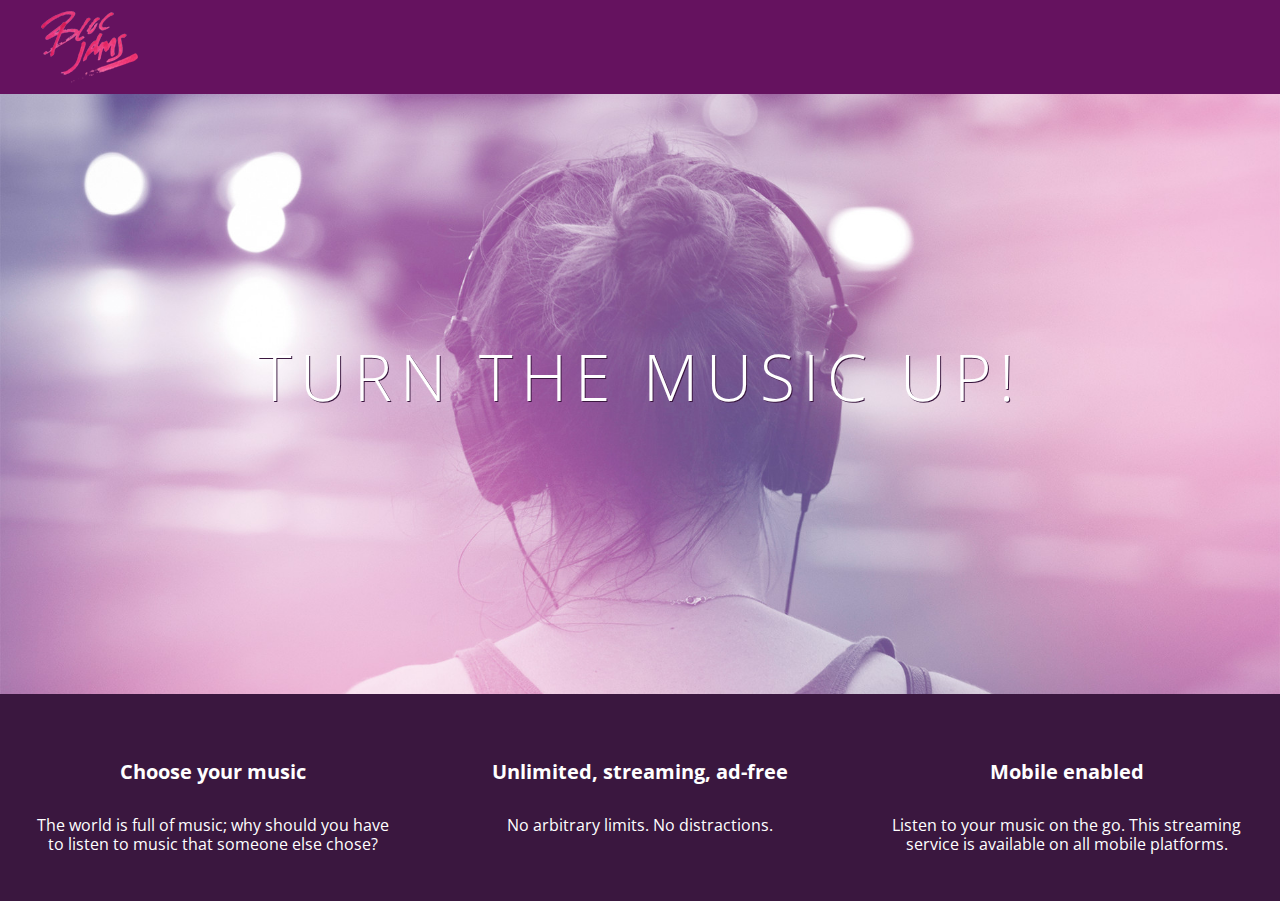
==== index.html @ e8fadb09 "checkpoint 2-added tags and styling" ====
<!DOCTYPE html>
 <html>
     <head>
         <title>Bloc Jams</title>
         <link rel="stylesheet" type="text/css" href="styles/normalize.css">
         <link rel="stylesheet" type="text/css" href="https://fonts.googleapis.com/css?family=Open+Sans:400,800,600,700,300">
         <link rel="stylesheet" type="text/css" href="https://code.ionicframework.com/ionicons/2.0.1/css/ionicons.min.css">
         <link rel="stylesheet" type="text/css" href="styles/main.css">
     </head>
     <body class="landing">
         <nav class="navbar"> <!-- navigation bar -->
             <img src="assets/images/bloc_jams_logo.png" alt="bloc jams logo" class="logo">
         </nav>
         <section class="hero-content"> <!-- hero content -->
             <h1 class="hero-title">Turn the music up!</h1>
         </section>
         <section class="selling-points"> <!-- selling points -->
             <div class="point">
                 <span class="ion-music-note"></span>
                 <h5 class="point-title">Choose your music</h5>
                 <p class="point-description">The world is full of music; why should you have to listen to music that someone else chose?</p>
             </div>
             <div class="point">
                 <span class="ion-radio-waves"></span>
                 <h5 class="point-title">Unlimited, streaming, ad-free</h5>
                 <p class="point-description">No arbitrary limits. No distractions.</p>
             </div>
             <div class="point">
                 <span class="ion-iphone"></span>
                 <h5 class="point-title">Mobile enabled</h5>
                 <p class="point-description">Listen to your music on the go. This streaming service is available on all mobile platforms.</p>
             </div>
         </section>
     </body>
 </html>
---- styles/main.css ----
html {
    height: 100%;
    font-size: 100%;
}

body {
    font-family: 'Open Sans';
    color: white;
    min-height: 100%;
}

body.landing {
    background-color: rgb(58, 23, 63);
}

.navbar {
    padding: 0.5rem;
    background-color: rgb(101, 18, 95);
}

.navbar .logo {
    position: relative;
    left: 2rem;
}

.hero-content {
    position: relative;
    min-height: 600px;
    background-image: url(../assets/images/bloc_jams_bg.jpg);
    background-repeat: no-repeat;
    background-position: center center;
    background-size: cover;
}

.hero-content .hero-title {
    position: absolute;
    top: 40%;
    -webkit-transform: translateY(-50%);
    -moz-transform: translateY(-50%);
    -ms-transform: translateY(-50%);
    transform: translateY(-50%);
    width: 100%;
    text-align: center;
    font-size: 4rem;
    font-weight: 300;
    text-transform: uppercase;
    letter-spacing: 0.5rem;
    text-shadow: 1px 1px 0px rgb(58, 23, 63)
}

.selling-points {
    position: relative;
    display: table;
    width: 100%;
    -webkit-box-sizing: border-box;
    -moz-box-sizing: border-box;
    box-sizing: border-box;
}

.point {
    display: table-cell;
    position: relative;
    width: 33.3%;
    padding: 2rem;
    text-align: center;
}

.point .point-title {
    font-size: 1.25rem;
}

.ion-music-note,
.ion-radio-waves,
.ion-iphone {
    color: rgb(233, 50, 117);
    font-size: 5rem;
}
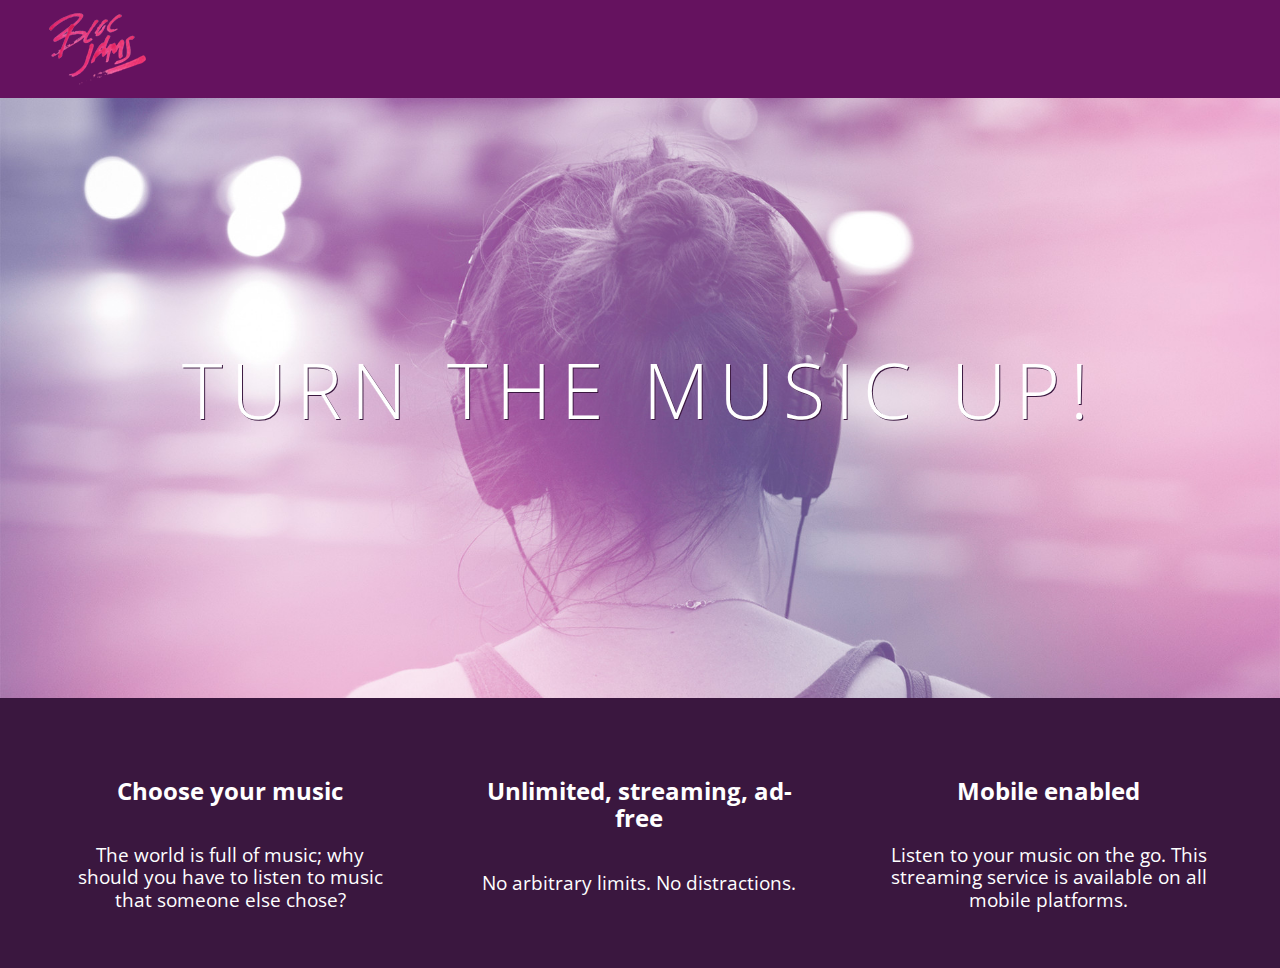
==== commit c80a4561: ""added browser/window responsiveness"" ====
--- a/index.html
+++ b/index.html
@@ -2,10 +2,12 @@
  <html>
      <head>
          <title>Bloc Jams</title>
+         <meta name="viewport" content="width=device-width, initial-scale=1">
          <link rel="stylesheet" type="text/css" href="styles/normalize.css">
          <link rel="stylesheet" type="text/css" href="https://fonts.googleapis.com/css?family=Open+Sans:400,800,600,700,300">
          <link rel="stylesheet" type="text/css" href="https://code.ionicframework.com/ionicons/2.0.1/css/ionicons.min.css">
          <link rel="stylesheet" type="text/css" href="styles/main.css">
+         <link rel="stylesheet" type="text/css" href="styles/landing.css">
      </head>
      <body class="landing">
          <nav class="navbar"> <!-- navigation bar -->
@@ -14,18 +16,18 @@
          <section class="hero-content"> <!-- hero content -->
              <h1 class="hero-title">Turn the music up!</h1>
          </section>
-         <section class="selling-points"> <!-- selling points -->
-             <div class="point">
+         <section class="selling-points container"> <!-- selling points -->
+             <div class="point column third">
                  <span class="ion-music-note"></span>
                  <h5 class="point-title">Choose your music</h5>
                  <p class="point-description">The world is full of music; why should you have to listen to music that someone else chose?</p>
              </div>
-             <div class="point">
+             <div class="point column third">
                  <span class="ion-radio-waves"></span>
                  <h5 class="point-title">Unlimited, streaming, ad-free</h5>
                  <p class="point-description">No arbitrary limits. No distractions.</p>
              </div>
-             <div class="point">
+             <div class="point column third">
                  <span class="ion-iphone"></span>
                  <h5 class="point-title">Mobile enabled</h5>
                  <p class="point-description">Listen to your music on the go. This streaming service is available on all mobile platforms.</p>
--- a/styles/main.css
+++ b/styles/main.css
@@ -1,3 +1,9 @@
+*, *::before, *::after {
+    -moz-box-sizing: border-box;
+    -webkit-box-sizing: border-box;
+    box-sizing: border-box;
+}
+
 html {
     height: 100%;
     font-size: 100%;
@@ -7,10 +13,6 @@
     font-family: 'Open Sans';
     color: white;
     min-height: 100%;
-}
-
-body.landing {
-    background-color: rgb(58, 23, 63);
 }
 
 .navbar {
@@ -23,55 +25,28 @@
     left: 2rem;
 }
 
-.hero-content {
-    position: relative;
-    min-height: 600px;
-    background-image: url(../assets/images/bloc_jams_bg.jpg);
-    background-repeat: no-repeat;
-    background-position: center center;
-    background-size: cover;
+.container {
+    margin: 0 auto;
+    max-width: 64rem;
 }
 
-.hero-content .hero-title {
-    position: absolute;
-    top: 40%;
-    -webkit-transform: translateY(-50%);
-    -moz-transform: translateY(-50%);
-    -ms-transform: translateY(-50%);
-    transform: translateY(-50%);
-    width: 100%;
-    text-align: center;
-    font-size: 4rem;
-    font-weight: 300;
-    text-transform: uppercase;
-    letter-spacing: 0.5rem;
-    text-shadow: 1px 1px 0px rgb(58, 23, 63)
+@media (min-width: 640px) {
+    html { font-size: 112%; }
+
+    .column {
+        float: left;
+        padding-left: 1rem;
+        padding-right: 1rem;
+    }
+
+    .column.full { width: 100%; }
+    .column.two-thirds { width: 66.7%; }
+    .column.half { width: 50%; }
+    .column.third { width: 33.3%; }
+    .column.fourth { width: 25%; }
+    .column.flow-opposite { float: right; }
 }
 
-.selling-points {
-    position: relative;
-    display: table;
-    width: 100%;
-    -webkit-box-sizing: border-box;
-    -moz-box-sizing: border-box;
-    box-sizing: border-box;
+@media (min-width: 1024px) {
+    html { font-size: 120%; }
 }
-
-.point {
-    display: table-cell;
-    position: relative;
-    width: 33.3%;
-    padding: 2rem;
-    text-align: center;
-}
-
-.point .point-title {
-    font-size: 1.25rem;
-}
-
-.ion-music-note,
-.ion-radio-waves,
-.ion-iphone {
-    color: rgb(233, 50, 117);
-    font-size: 5rem;
-}
--- a/styles/landing.css
+++ b/styles/landing.css
@@ -0,0 +1,49 @@
+body.landing {
+    background-color: rgb(58, 23, 63);
+}
+
+.hero-content {
+    position: relative;
+    min-height: 600px;
+    background-image: url(../assets/images/bloc_jams_bg.jpg);
+    background-repeat: no-repeat;
+    background-position: center center;
+    background-size: cover;
+}
+
+.hero-content .hero-title {
+    position: absolute;
+    top: 40%;
+    -webkit-transform: translateY(-50%);
+    -moz-transform: translateY(-50%);
+    -ms-transform: translateY(-50%);
+    transform: translateY(-50%);
+    width: 100%;
+    text-align: center;
+    font-size: 4rem;
+    font-weight: 300;
+    text-transform: uppercase;
+    letter-spacing: 0.5rem;
+    text-shadow: 1px 1px 0px rgb(58, 23, 63)
+}
+
+.selling-points {
+    position: relative;
+}
+
+.point {
+    position: relative;
+    padding: 2rem;
+    text-align: center;
+}
+
+.point .point-title {
+    font-size: 1.25rem;
+}
+
+.ion-music-note,
+.ion-radio-waves,
+.ion-iphone {
+    color: rgb(233, 50, 117);
+    font-size: 5rem;
+}
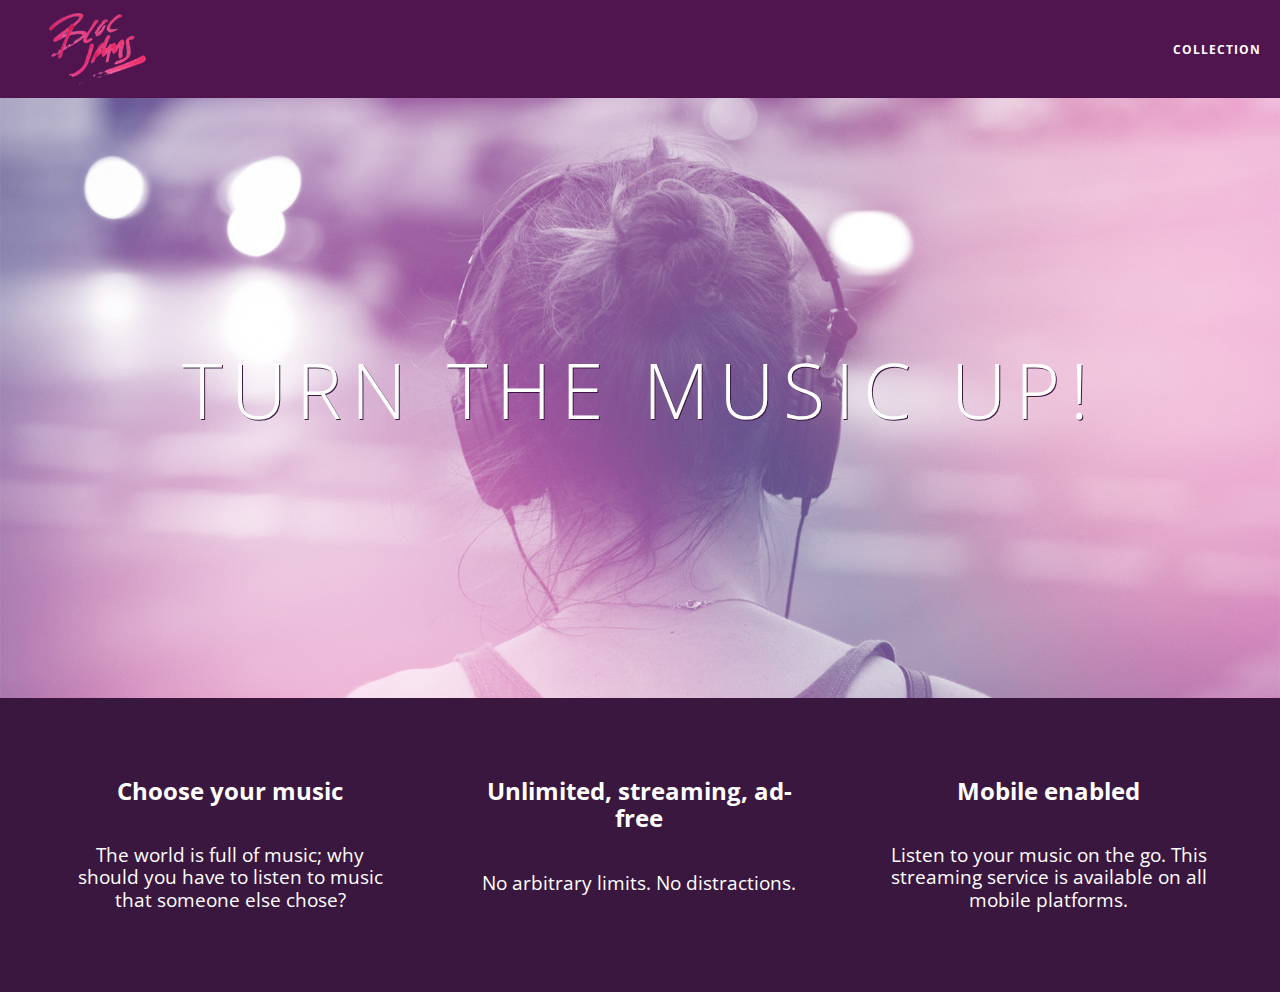
==== commit 632afd5c: "Added Collection markup and styling" ====
--- a/index.html
+++ b/index.html
@@ -11,12 +11,17 @@
      </head>
      <body class="landing">
          <nav class="navbar"> <!-- navigation bar -->
-             <img src="assets/images/bloc_jams_logo.png" alt="bloc jams logo" class="logo">
+             <a href="index.html" class="logo">
+                 <img src="assets/images/bloc_jams_logo.png" alt="bloc jams logo">
+             </a>
+             <div class="links-container">
+                 <a href="collection.html" class="navbar-link">collection</a>
+             </div>
          </nav>
          <section class="hero-content"> <!-- hero content -->
              <h1 class="hero-title">Turn the music up!</h1>
          </section>
-         <section class="selling-points container"> <!-- selling points -->
+         <section class="selling-points container clearfix"> <!-- selling points -->
              <div class="point column third">
                  <span class="ion-music-note"></span>
                  <h5 class="point-title">Choose your music</h5>
--- a/styles/main.css
+++ b/styles/main.css
@@ -16,13 +16,44 @@
 }
 
 .navbar {
+    position: relative;
     padding: 0.5rem;
-    background-color: rgb(101, 18, 95);
+    background-color: rgba(101,18,95,0.5);
+    z-index: 1;
 }
 
 .navbar .logo {
     position: relative;
     left: 2rem;
+    cursor: pointer;
+}
+
+.navbar .links-container {
+    display: table;
+    position: absolute;
+    top: 0;
+    right: 0;
+    height: 100px;
+    color: white;
+}
+
+.links-container .navbar-link {
+    display: table-cell;
+    position: relative;
+    height: 100%;
+    padding-left: 1rem;
+    padding-right: 1rem;
+    vertical-align: middle;
+    color: white;
+    font-size: 0.625rem;
+    letter-spacing: 0.05rem;
+    font-weight: 700;
+    text-transform: uppercase;
+    text-decoration: none;
+    cursor: pointer;
+}
+.links-container .navbar-link:hover {
+    color: rgb(233,50,117);
 }
 
 .container {
@@ -50,3 +81,11 @@
 @media (min-width: 1024px) {
     html { font-size: 120%; }
 }
+
+.clearfix::after {
+    content: ".";
+    visibility: hidden;
+    display: block;
+    height: 0;
+    clear: both;
+}
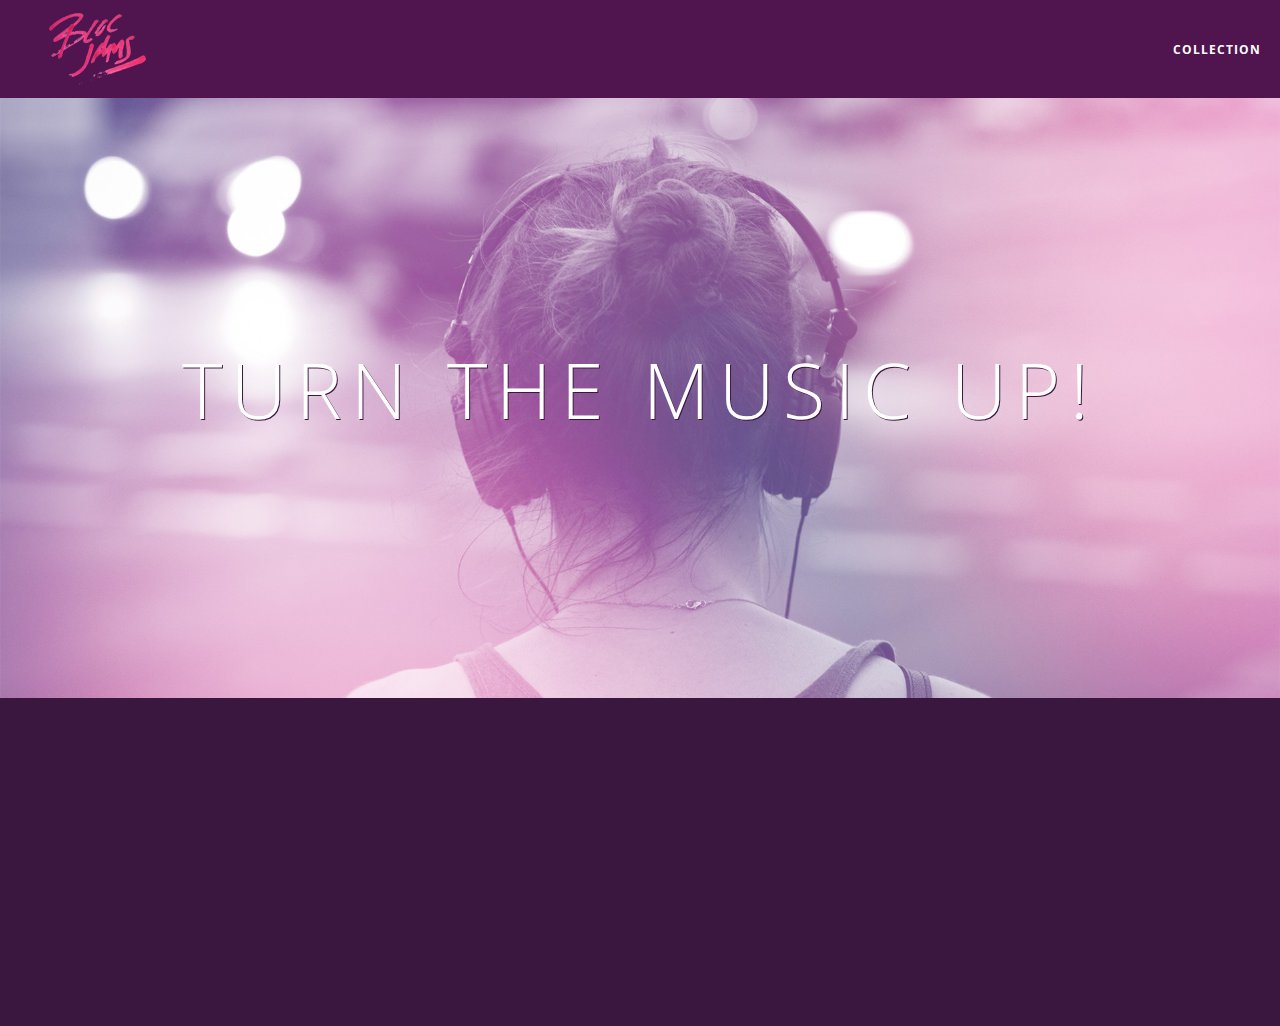
==== commit 8637b371: "Added transition JS to landing page" ====
--- a/index.html
+++ b/index.html
@@ -38,5 +38,6 @@
                  <p class="point-description">Listen to your music on the go. This streaming service is available on all mobile platforms.</p>
              </div>
          </section>
+         <script src="scripts/landing.js"></script>
      </body>
  </html>
--- a/styles/main.css
+++ b/styles/main.css
@@ -61,6 +61,10 @@
     max-width: 64rem;
 }
 
+.container .narrow {
+    max-width: 56rem;
+}
+
 @media (min-width: 640px) {
     html { font-size: 112%; }
 
--- a/styles/landing.css
+++ b/styles/landing.css
@@ -35,6 +35,16 @@
     position: relative;
     padding: 2rem;
     text-align: center;
+    opacity: 0;
+    -webkit-transform: scaleX(0.9) translateY(3rem);
+    -moz-transform: scaleX(0.9) translateY(3rem);
+    transform: scaleX(0.9) translateY(3rem);
+    -webkit-transition: all 0.25s ease-in-out;
+    -moz-transition: all 0.25s ease-in-out;
+    transition: all 0.25s ease-in-out;
+    -webkit-transition-delay: 0.2s;
+    -moz-transition-delay: 0.2s;
+    transition-delay: 0.2s;
 }
 
 .point .point-title {
